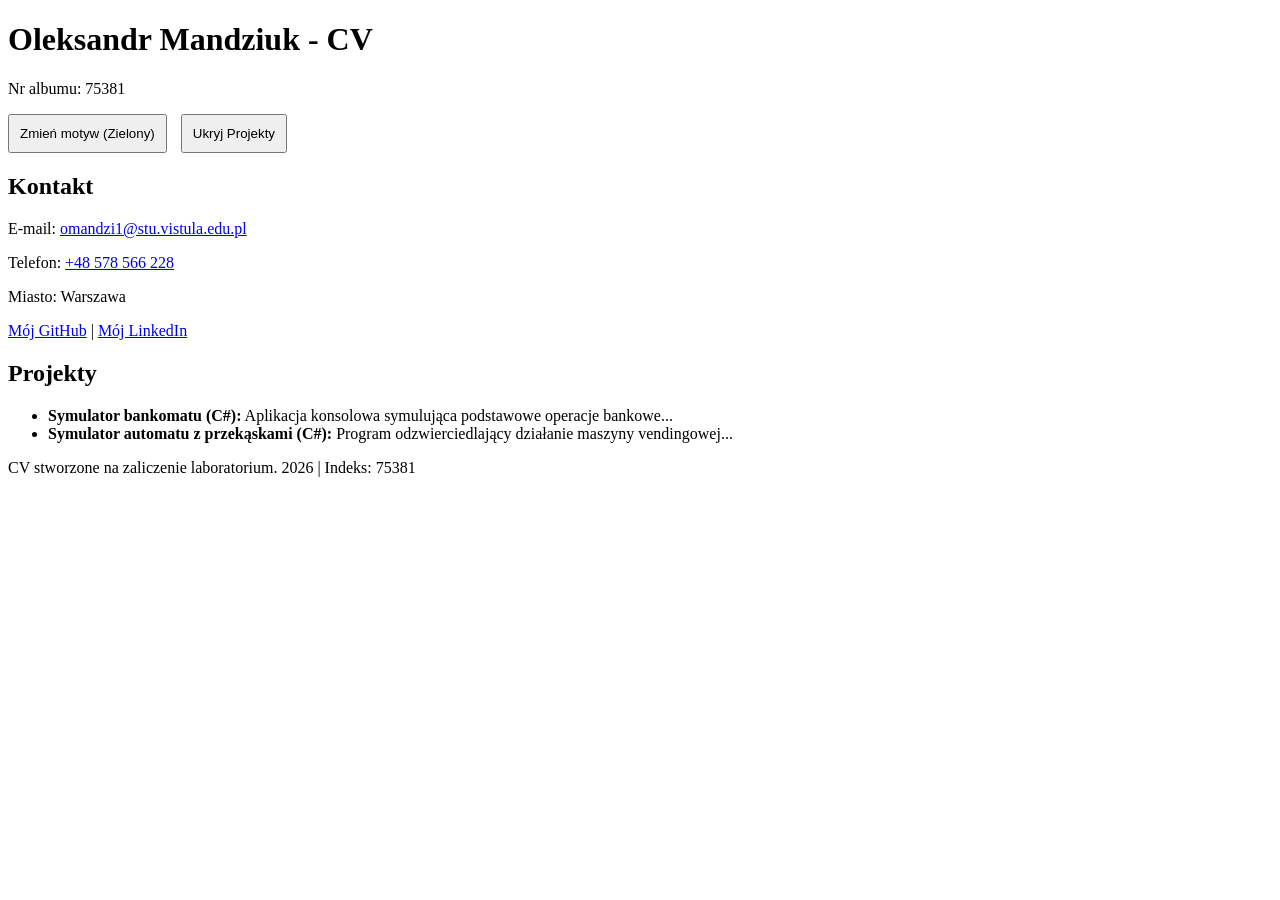
==== index.html @ e9abd165 "Create index.html Dodanie JS - 75381" ====
<!DOCTYPE html>
<html lang="pl">
<head>
    <meta charset="UTF-8">
    <meta name="viewport" content="width=device-width, initial-scale=1.0">
    <title>CV - Oleksandr Mandziuk (75381)</title>
    <link id="theme-style" rel="stylesheet" href="red.css">
</head>
<body>

    <header>
        <h1>Oleksandr Mandziuk - CV</h1>
        <p>Nr albumu: 75381</p>
        
        <div style="margin-top: 15px;">
            <button id="theme-btn" style="padding: 10px; cursor: pointer; margin-right: 10px;">Zmień motyw (Zielony)</button>
            <button id="toggle-section-btn" style="padding: 10px; cursor: pointer;">Ukryj Projekty</button>
        </div>
    </header>

    <main>
        <section>
            <h2>Kontakt</h2>
            <p>E-mail: <a href="mailto:omandzi1@stu.vistula.edu.pl">omandzi1@stu.vistula.edu.pl</a></p>
            <p>Telefon: <a href="tel:+48578566228">+48 578 566 228</a></p>
            <p>Miasto: Warszawa</p>
            <p>
                <a href="https://github.com/75381-oleksandr-mandziuk" target="_blank" rel="noopener noreferrer">Mój GitHub</a> | 
                <a href="https://www.linkedin.com/in/oleksandr-mandziuk-185b4838b/" target="_blank" rel="noopener noreferrer">Mój LinkedIn</a>
            </p>
        </section>

        <section id="projekty-sekcja">
            <h2>Projekty</h2>
            <ul>
                <li><strong>Symulator bankomatu (C#):</strong> Aplikacja konsolowa symulująca podstawowe operacje bankowe...</li>
                <li><strong>Symulator automatu z przekąskami (C#):</strong> Program odzwierciedlający działanie maszyny vendingowej...</li>
            </ul>
        </section>
    </main>

    <footer>
        <p>CV stworzone na zaliczenie laboratorium. 2026 | Indeks: 75381</p>
    </footer>

    <script src="script.js"></script>
</body>
</html>
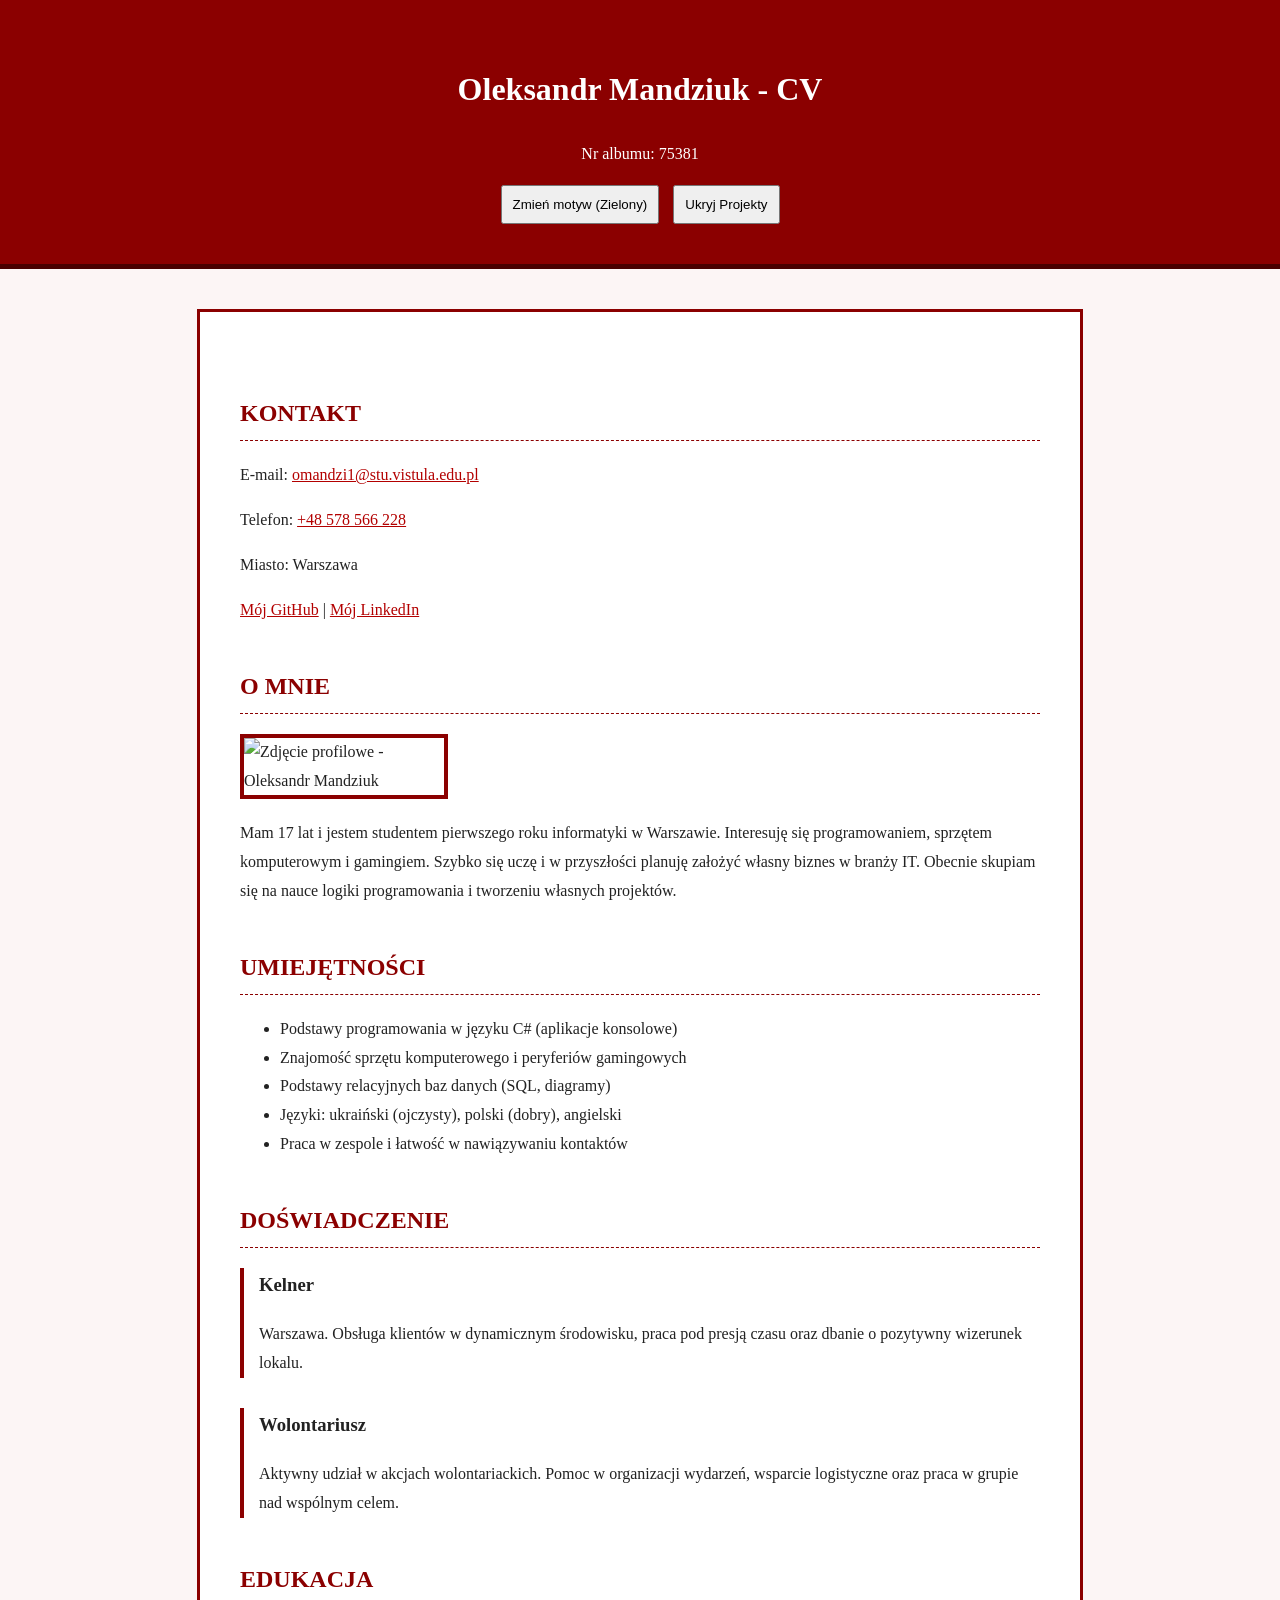
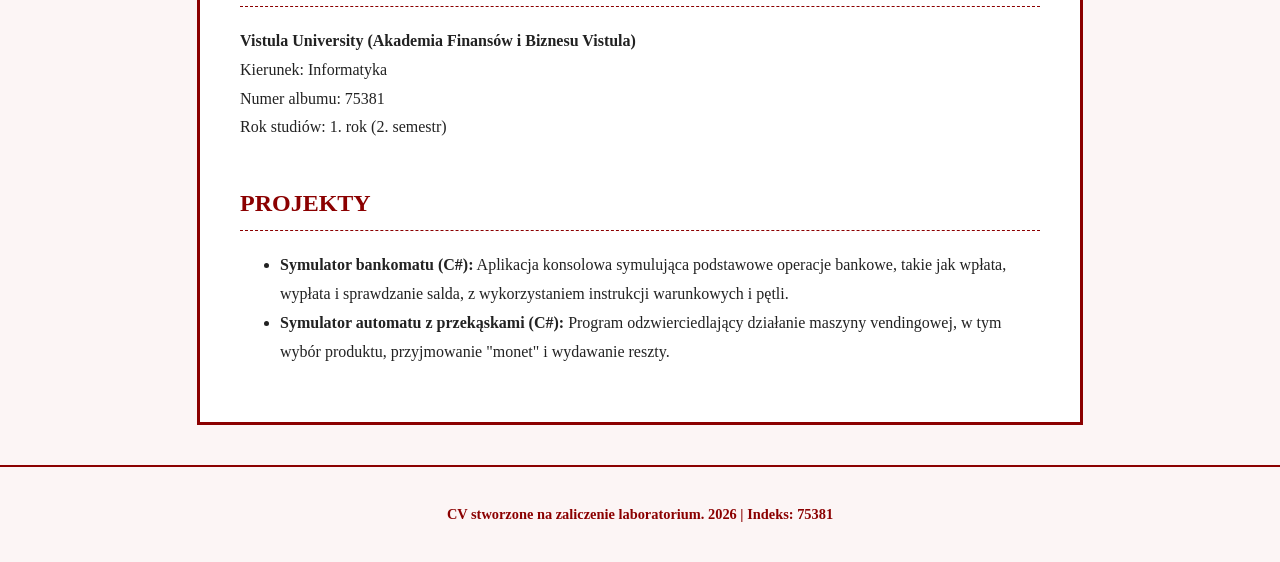
==== commit ba0c6872: "Update index.html Dodanie pelnego Cv - 75381" ====
--- a/index.html
+++ b/index.html
@@ -30,11 +30,48 @@
             </p>
         </section>
 
+        <section>
+            <h2>O mnie</h2>
+            <img src="moje_zdjecie.jpg" alt="Zdjęcie profilowe - Oleksandr Mandziuk">
+            <p>Mam 17 lat i jestem studentem pierwszego roku informatyki w Warszawie. Interesuję się programowaniem, sprzętem komputerowym i gamingiem. Szybko się uczę i w przyszłości planuję założyć własny biznes w branży IT. Obecnie skupiam się na nauce logiki programowania i tworzeniu własnych projektów.</p>
+        </section>
+
+        <section>
+            <h2>Umiejętności</h2>
+            <ul>
+                <li>Podstawy programowania w języku C# (aplikacje konsolowe)</li>
+                <li>Znajomość sprzętu komputerowego i peryferiów gamingowych</li>
+                <li>Podstawy relacyjnych baz danych (SQL, diagramy)</li>
+                <li>Języki: ukraiński (ojczysty), polski (dobry), angielski</li>
+                <li>Praca w zespole i łatwość w nawiązywaniu kontaktów</li>
+            </ul>
+        </section>
+
+        <section>
+            <h2>Doświadczenie</h2>
+            <article>
+                <h3>Kelner</h3>
+                <p>Warszawa. Obsługa klientów w dynamicznym środowisku, praca pod presją czasu oraz dbanie o pozytywny wizerunek lokalu.</p>
+            </article>
+            <article>
+                <h3>Wolontariusz</h3>
+                <p>Aktywny udział w akcjach wolontariackich. Pomoc w organizacji wydarzeń, wsparcie logistyczne oraz praca w grupie nad wspólnym celem.</p>
+            </article>
+        </section>
+
+        <section>
+            <h2>Edukacja</h2>
+            <p><strong>Vistula University (Akademia Finansów i Biznesu Vistula)</strong><br>
+            Kierunek: Informatyka<br>
+            Numer albumu: 75381<br>
+            Rok studiów: 1. rok (2. semestr)</p>
+        </section>
+
         <section id="projekty-sekcja">
             <h2>Projekty</h2>
             <ul>
-                <li><strong>Symulator bankomatu (C#):</strong> Aplikacja konsolowa symulująca podstawowe operacje bankowe...</li>
-                <li><strong>Symulator automatu z przekąskami (C#):</strong> Program odzwierciedlający działanie maszyny vendingowej...</li>
+                <li><strong>Symulator bankomatu (C#):</strong> Aplikacja konsolowa symulująca podstawowe operacje bankowe, takie jak wpłata, wypłata i sprawdzanie salda, z wykorzystaniem instrukcji warunkowych i pętli.</li>
+                <li><strong>Symulator automatu z przekąskami (C#):</strong> Program odzwierciedlający działanie maszyny vendingowej, w tym wybór produktu, przyjmowanie "monet" i wydawanie reszty.</li>
             </ul>
         </section>
     </main>
--- a/red.css
+++ b/red.css
@@ -0,0 +1,67 @@
+body {
+    font-family: Georgia, 'Times New Roman', Times, serif; 
+    background-color: #fcf5f5; 
+    color: #222;
+    margin: 0;
+    padding: 0;
+    line-height: 1.8; 
+}
+
+main {
+    max-width: 800px;
+    margin: 40px auto;
+    background-color: #ffffff;
+    padding: 40px;
+    border: 3px solid #8b0000; 
+    border-radius: 0; 
+}
+
+header {
+    background-color: #8b0000; 
+    color: white;
+    text-align: center; 
+    padding: 40px 30px;
+    margin-bottom: 30px;
+    border-bottom: 5px solid #4a0000; 
+}
+
+h2 {
+    color: #8b0000;
+    border-bottom: 1px dashed #8b0000; 
+    padding-bottom: 5px;
+    margin-top: 40px;
+    text-transform: uppercase; 
+}
+
+a {
+    color: #b30000;
+    text-decoration: underline; 
+}
+
+a:hover {
+    color: #ff0000;
+    background-color: #ffe6e6; 
+}
+
+img {
+    max-width: 200px;
+    border: 4px solid #8b0000;
+    border-radius: 0;
+    display: block;
+    margin: 20px 0;
+}
+
+article {
+    margin-bottom: 30px;
+    border-left: 4px solid #8b0000; 
+    padding-left: 15px;
+}
+
+footer {
+    text-align: center;
+    padding: 20px;
+    color: #8b0000;
+    font-size: 0.9em;
+    font-weight: bold;
+    border-top: 2px solid #8b0000;
+}
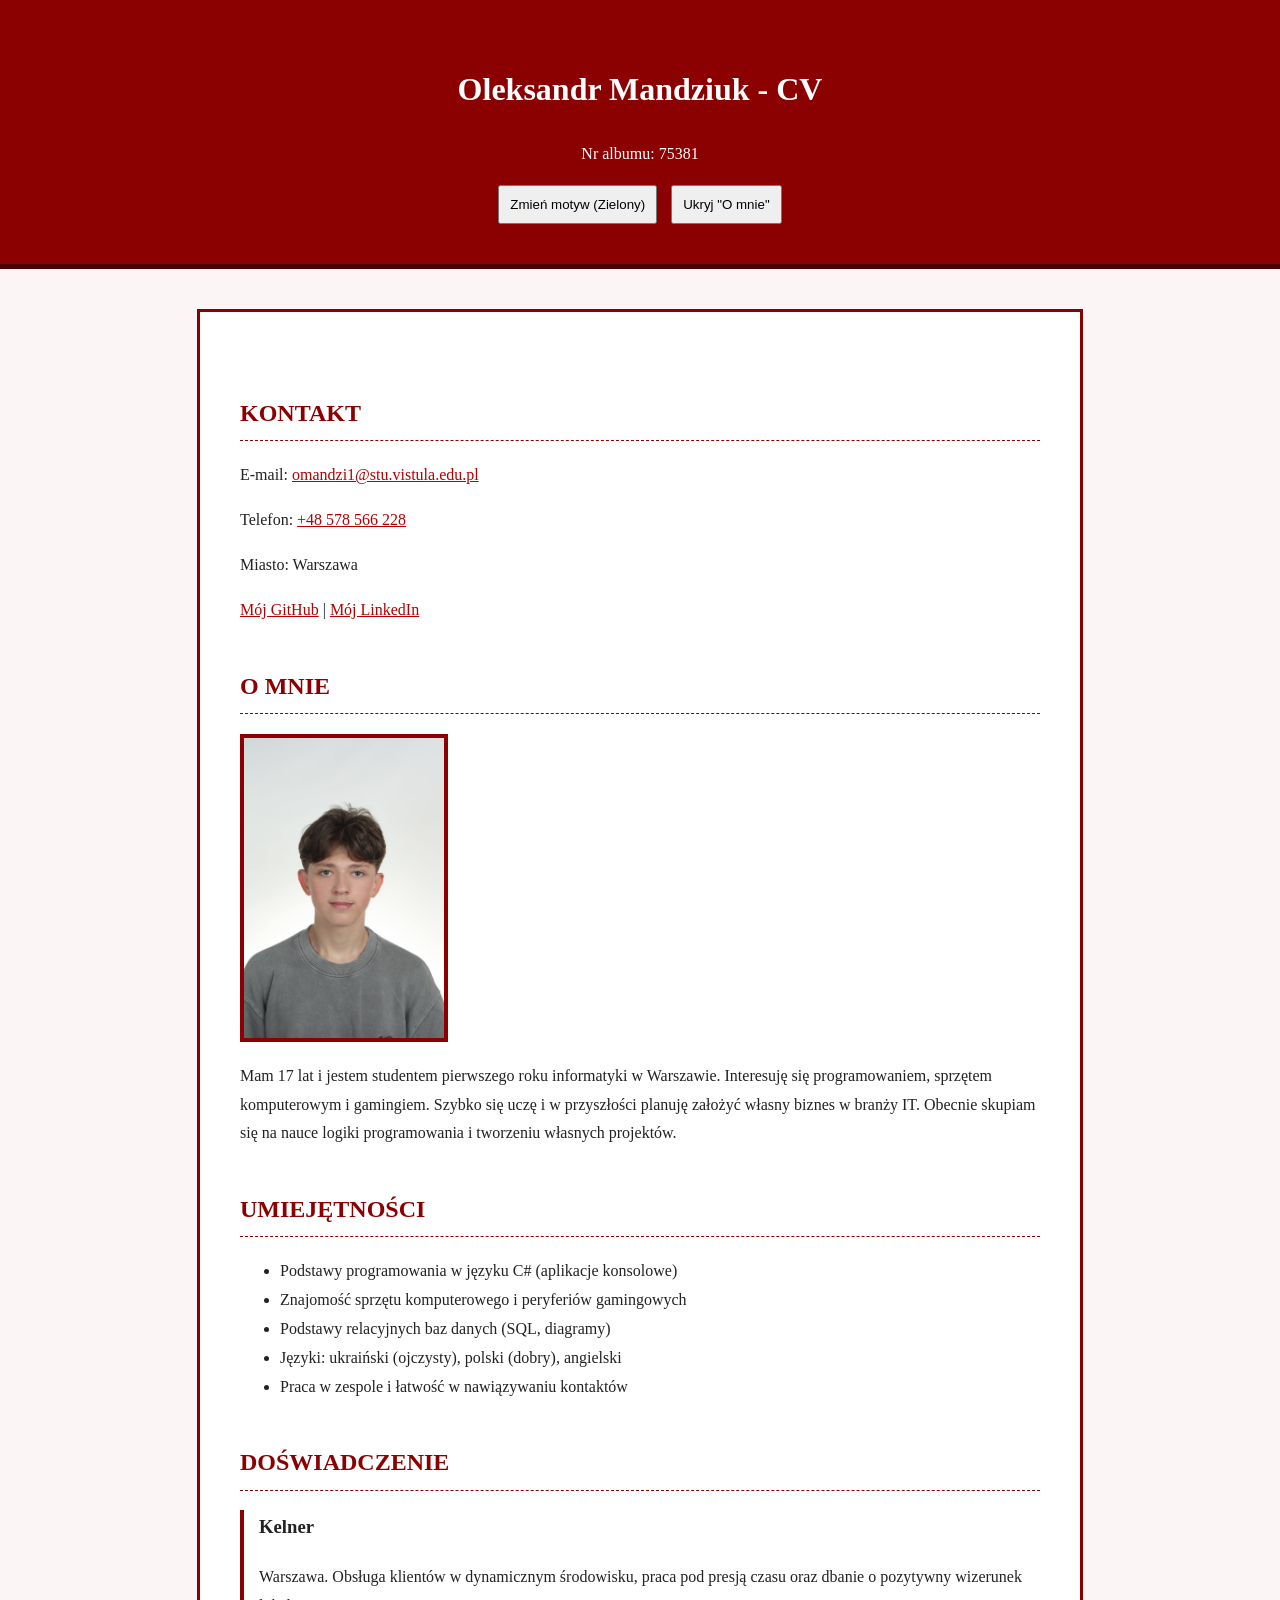
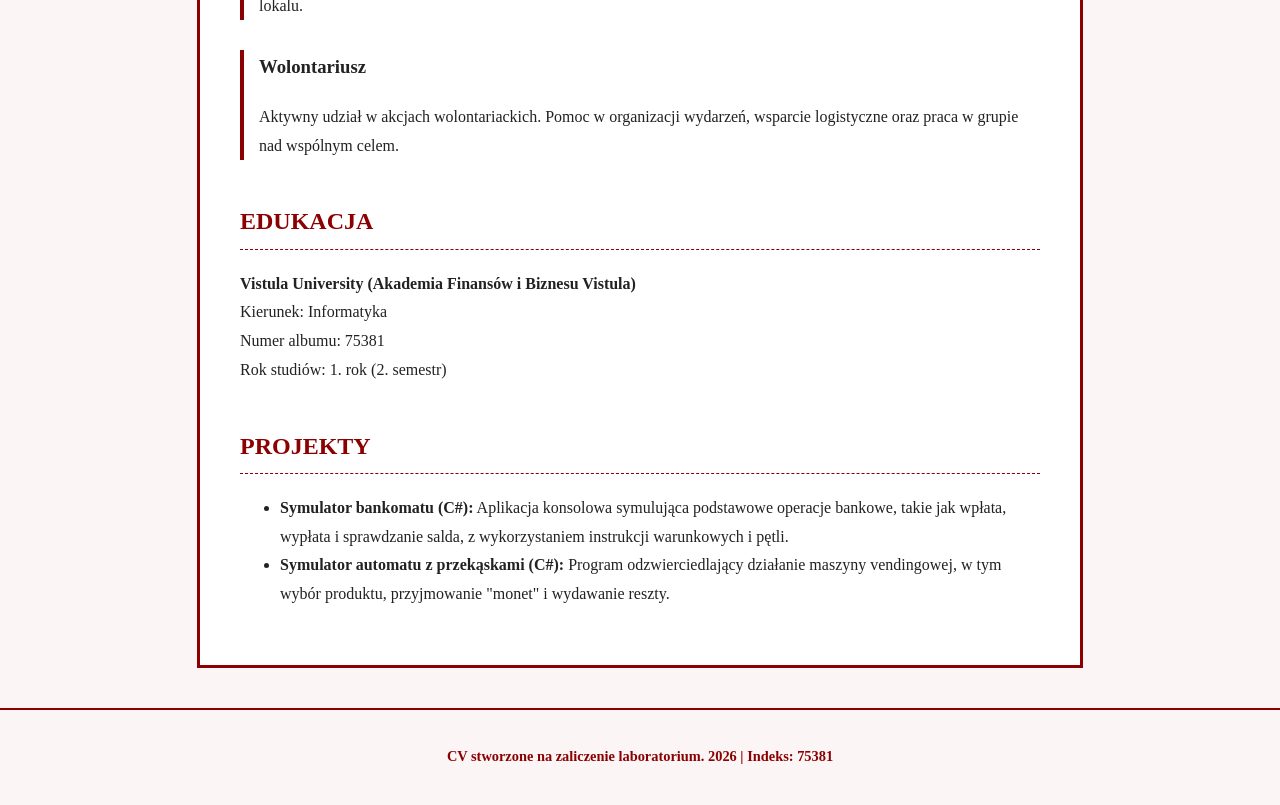
==== commit ba93e579: "Update index.html" ====
--- a/index.html
+++ b/index.html
@@ -14,7 +14,7 @@
         
         <div style="margin-top: 15px;">
             <button id="theme-btn" style="padding: 10px; cursor: pointer; margin-right: 10px;">Zmień motyw (Zielony)</button>
-            <button id="toggle-section-btn" style="padding: 10px; cursor: pointer;">Ukryj Projekty</button>
+            <button id="toggle-section-btn" style="padding: 10px; cursor: pointer;">Ukryj "O mnie"</button>
         </div>
     </header>
 
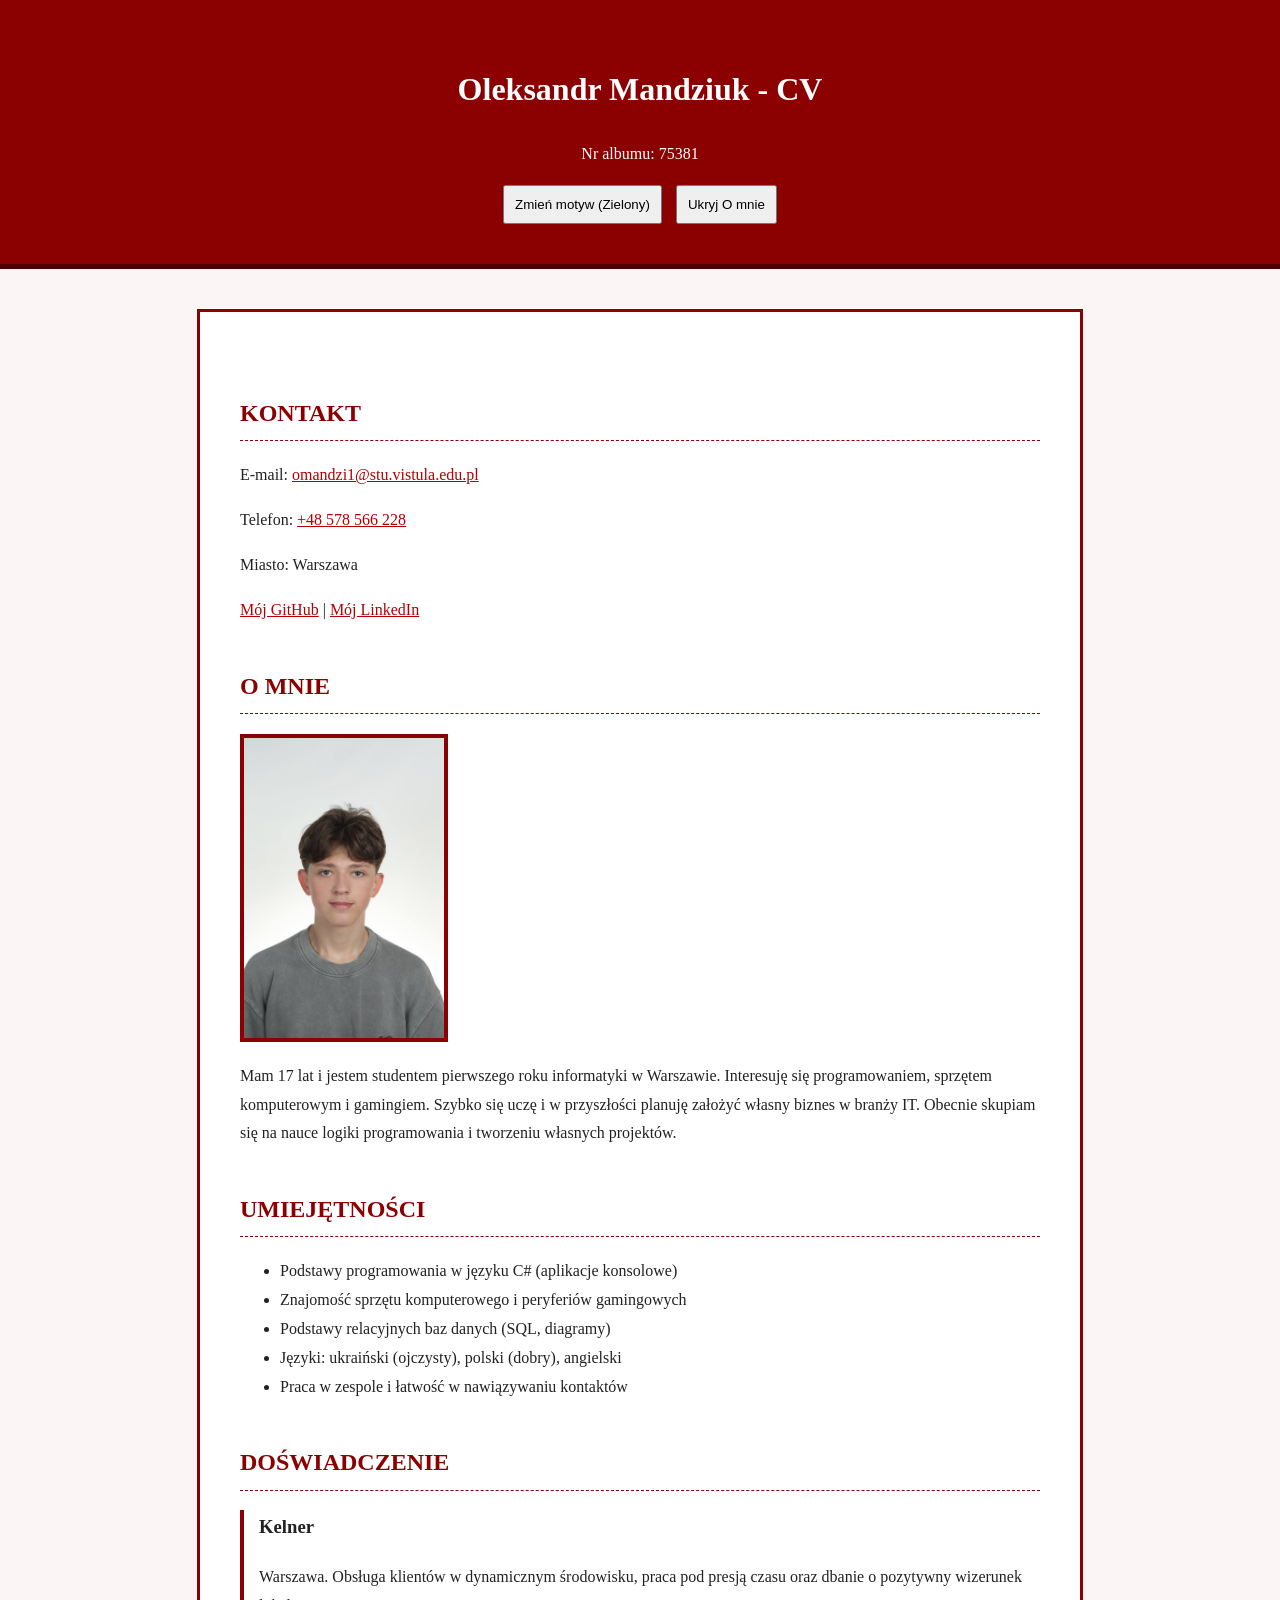
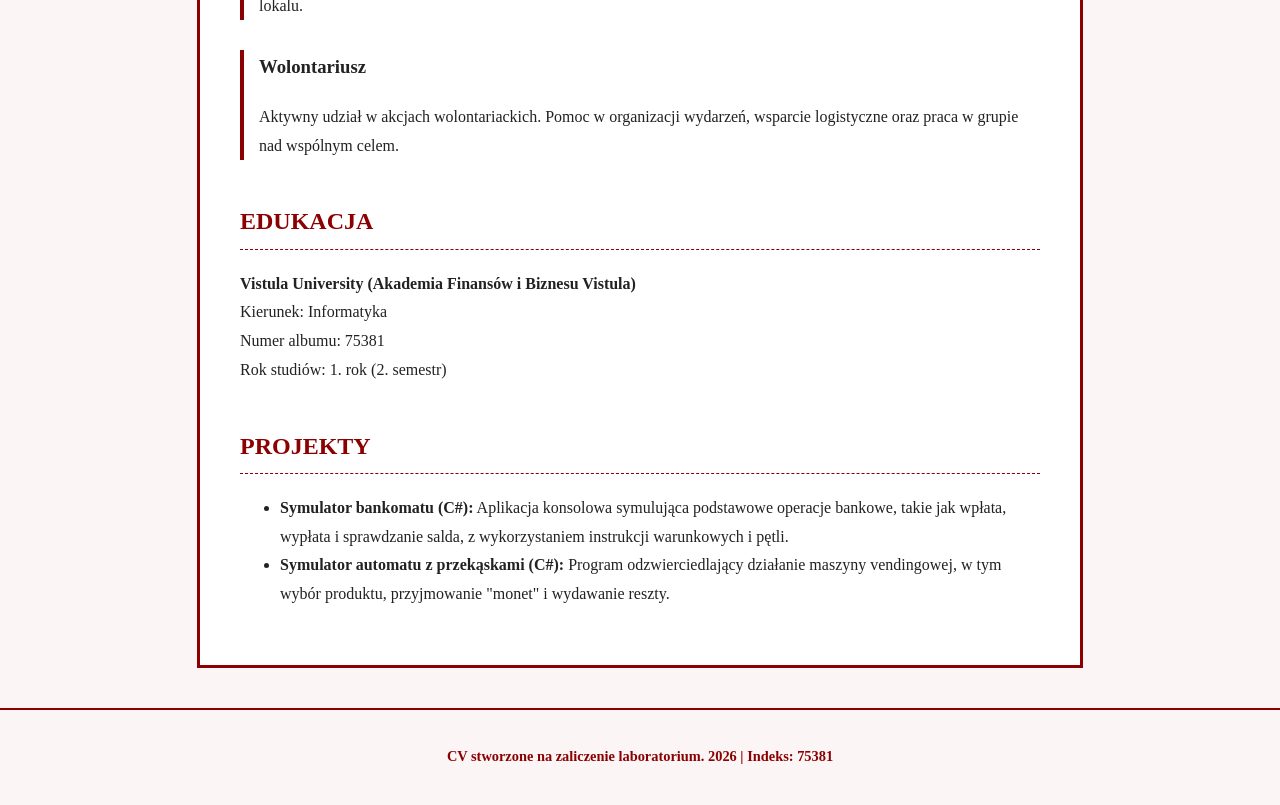
==== commit 532e48c9: "Update index.html" ====
--- a/index.html
+++ b/index.html
@@ -14,7 +14,7 @@
         
         <div style="margin-top: 15px;">
             <button id="theme-btn" style="padding: 10px; cursor: pointer; margin-right: 10px;">Zmień motyw (Zielony)</button>
-            <button id="toggle-section-btn" style="padding: 10px; cursor: pointer;">Ukryj "O mnie"</button>
+            <button id="toggle-section-btn" style="padding: 10px; cursor: pointer;">Ukryj O mnie</button>
         </div>
     </header>
 
@@ -30,7 +30,7 @@
             </p>
         </section>
 
-        <section>
+        <section id="omnie-sekcja">
             <h2>O mnie</h2>
             <img src="moje_zdjecie.jpg" alt="Zdjęcie profilowe - Oleksandr Mandziuk">
             <p>Mam 17 lat i jestem studentem pierwszego roku informatyki w Warszawie. Interesuję się programowaniem, sprzętem komputerowym i gamingiem. Szybko się uczę i w przyszłości planuję założyć własny biznes w branży IT. Obecnie skupiam się na nauce logiki programowania i tworzeniu własnych projektów.</p>
@@ -67,7 +67,7 @@
             Rok studiów: 1. rok (2. semestr)</p>
         </section>
 
-        <section id="projekty-sekcja">
+        <section>
             <h2>Projekty</h2>
             <ul>
                 <li><strong>Symulator bankomatu (C#):</strong> Aplikacja konsolowa symulująca podstawowe operacje bankowe, takie jak wpłata, wypłata i sprawdzanie salda, z wykorzystaniem instrukcji warunkowych i pętli.</li>
